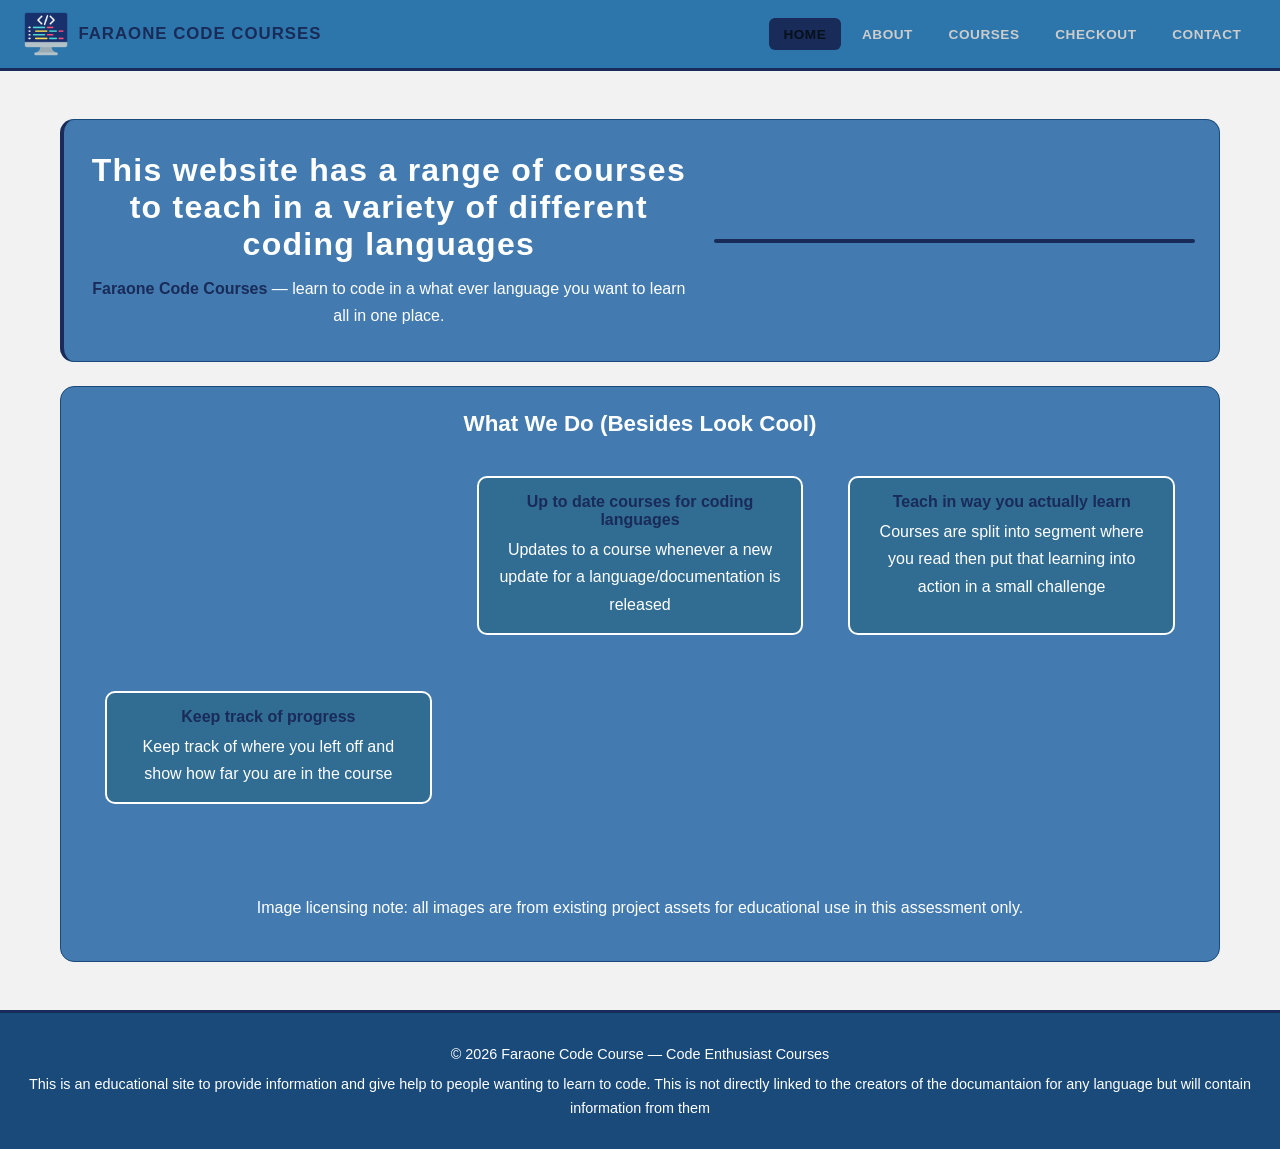
==== index.html @ bb4f56f6 "Add files via upload" ====
<!DOCTYPE html> <!-- Tells browser: this is HTML5 -->
<html lang="en"> <!-- Root element; lang="en" = English -->
<head> <!-- Metadata section — not shown on screen -->
    <meta charset="UTF-8"> <!-- Supports all standard characters -->
    <meta name="viewport" content="width=device-width, initial-scale=1.0"> <!-- Mobile scaling -->
    <meta name="description" content="A course to learn how to make code, created by Sam Faraone."> <!-- Search engine snippet -->
    <title>Faraone Code Courses | Index</title> <!-- Browser tab text -->
    <link rel="stylesheet" href="css/global.css"> <!-- Shared styles for all pages -->
    <link rel="stylesheet" href="css/index.css"> <!-- Extra styles for this page only -->
</head>

<body> <!-- Everything visible on screen lives here -->
    <!-- HEADER: logo + navigation — same on every page -->
    <header class="site-header"> <!-- Semantic header element; sticky top bar -->
        <a class="logo" href="index.html"> <!-- Logo is a link back to home -->
            <img src="img/logo.png" alt="Faraone Code Courses" height="35" width="35"> <!-- alt text for accessibility -->
            <span>Faraone Code Courses</span> <!-- Brand name text beside logo -->
        </a>

        <!-- MOBILE MENU TOGGLE: shown on mobile only; desktop/tablet keep the normal navigation visible -->
        <input class="menu-toggle" type="checkbox" id="menu-toggle" aria-label="Toggle navigation menu">
        
        <label class="menu-button" for="menu-toggle">
            <img src="img/logo.png" alt="" aria-hidden="true">
            <span>Menu</span>
        </label>

        <nav aria-label="Primary"> <!-- nav groups navigation links; aria-label names it -->
            <a class="active" href="index.html">Home</a> <!-- class="active" = current page -->
            <a href="about.html">About</a>
            <a href="products.html">Courses</a>
            <a href="checkout.html">Checkout</a>
            <a href="contact.html">Contact</a>
        </nav>
    </header>

    <!-- MAIN: the page's unique content -->
    <main> <!-- Only one <main> per page; screen readers jump to it -->
        <!-- HERO: big welcome message + feature image -->
        <section class="hero"> <!-- class="hero" applies the two-column grid layout -->
            <div> <!-- div groups the text so it sits in the left column -->
                <h1>This website has a range of courses to teach in a variety of different coding languages</h1> <!-- One h1 per page -->
                <p>

                <strong style="color:var(--accent)">Faraone Code Courses</strong> — learn to code in a what ever language you want to learn all in one place.
                </p> <!-- <strong> makes text bold and signals importance -->
            </div>
            <img src="img/hero-960.jpg" alt=""> <!-- Right-column
            image -->
        </section>

        <!-- SERVICES: three feature cards -->
        <section>
            <h2>What We Do (Besides Look Cool)</h2> <!-- h2 = section heading -->
            <div class="card-grid" style="column-count: 3; column-gap: 5px;"> <!-- Three-column card layout -->
            
                <p class="hidden"></p>
                <article class="card" style="margin: 20px; padding: 15px; border: 2px solid;"> <!-- article = self-contained content (a card) -->
                <h3>Up to date courses for coding languages</h3> <!-- h3 = card heading -->
                <p>Updates to a course whenever a new update for a language/documentation is released</p>
                </article>

                <article class="card" style="margin: 20px; padding: 15px; border: 2px solid;">
                <h3>Teach in way you actually learn</h3>
                <p>Courses are split into segment where you read then put that learning into action in a small challenge</p>
                </article>

                <article class="card" style="margin: 20px; padding: 15px; border: 2px solid;">
                <h3>Keep track of progress</h3>
                <p>Keep track of where you left off and show how far you are in the course</p>
                </article>

            </div>

            <br>
            <br>
            <br>

            <p class="note"> <!-- class="note" applies the yellow-bordered info box from index.css -->
            Image licensing note: all images are from existing project assets for educational use in this assessment only.
            </p>
        </section>

    </main>

    <!-- FOOTER: site info at the bottom of every page -->
    <footer>
        <p>&copy; 2026 Faraone Code Course &mdash; Code Enthusiast Courses</p>
        <p>This is an educational site to provide information and give help to people wanting to learn to code. This is not directly linked to the creators of the documantaion for any language but will contain information from them</p>
    </footer>

</body>
</html>
---- css/global.css ----
/* ============================================================
   global.css
   Shared styles loaded by EVERY page on the site.
   Edit colours here to change the look of the whole site.
   ============================================================ */


/* ------------------------------------------------------------
   COLOUR VARIABLES
   Change these values to retheme the entire site instantly.
   ------------------------------------------------------------ */
:root {
  --bg: #ffffff;   /* Page background — very dark navy             */
  --surface: #437bb0;   /* Section/panel background — slightly lighter  */
  --surface-alt:#316c93;   /* Alternate panel — used inside forms          */
  --header-bg:#2c76ab;   /* Header colour — change this to retheme header*/
  --footer-bg:#194a7a;   /* Footer colour — change this to retheme footer*/  /* LEGO yellow — buttons, headings, borders     */
  --accent-red:#194a7a;   /* LEGO red — card top borders                  */
  --text: #194a7a;   /* Main text — off-white                        */
  --text-dark:rgb(6, 17, 28);   /* Dark text — used on yellow backgrounds       */
  --muted: #000000;   /* Secondary text — grey                        */
  --border:#476f95;   /* Border lines — dark blue-grey                */
  --header-text-colour:#192b58;   /* Header text colour — change this to retheme header text */
}


/* ------------------------------------------------------------
   BASE RESET
   ------------------------------------------------------------ */
* {
  box-sizing: border-box; /* Include padding and border in element width */
}

body {
  margin: 0;                                  /* Remove browser's default white gap */
  font-family: Arial, Helvetica, sans-serif;  /* Site font — fallbacks listed left to right */
  background-color: var(--bg);               /* Solid very dark navy — no pattern */
  color: var(--text);                        /* Default off-white text */
  min-height: 100vh;                         /* Page fills at least the full screen height */
  display: flex;                             /* Flexbox so footer stays at bottom */
  flex-direction: column;                    /* Stack children top to bottom */
}

main {
  width: 100%;            /* Fill available width */
  max-width: 1200px;      /* Never wider than 1200px */
  margin: 0 auto;         /* Centre horizontally */
  padding: 1.5rem 1.25rem 3rem; /* Top / sides / bottom spacing */
}

section {
  margin-top: 1.5rem;                /* Gap above each section */
  background-color: var(--surface); /* Dark panel background */
  border: 1px solid var(--border);  /* Thin border around panel */
  border-radius: 14px;              /* Rounded corners */
  padding: 1.5rem;                  /* Space inside the panel */
}


/* ------------------------------------------------------------
   HEADINGS AND TEXT
   ------------------------------------------------------------ */
h1 {
  font-size: 2rem;          /* Large main heading */
  color: var(--accent);     /* LEGO yellow */
  letter-spacing: 0.04em;   /* Slight character spacing */
  margin-top: 0;            /* Remove browser default top margin */
}

h2 {
  font-size: 1.4rem;        /* Section heading */
  color: var(--accent);     /* LEGO yellow */
  margin-top: 0;
}

h3 {
  margin-top: 0;            /* Card / sub-section heading */
  color: var(--text);       /* Off-white — not yellow like h1/h2 */
}

p {
  line-height: 1.7;         /* Comfortable reading spacing (170% of font size) */
  color: var(--muted);      /* Soft grey text */
}

a:hover {
  color: #ffffff;           /* White on hover */
}


/* ------------------------------------------------------------
   HEADER
   Change --header-bg in :root to update the header colour.
   ------------------------------------------------------------ */
.site-header {
  position: sticky;                          /* Sticks to top when page scrolls */
  top: 0;                                    /* Position at the very top */
  z-index: 20;                               /* Sits above all page content */
  background-color: var(--header-bg);       /* Black — set by --header-bg variable */
  color: #ffffff;
  padding: 0.75rem 1.5rem;                  /* Space inside: top/bottom then sides */
  display: flex;                             /* Logo and nav in one row */
  align-items: center;                       /* Vertically centre both */
  justify-content: space-between;           /* Logo left, nav right */
  gap: 1rem;                                 /* Minimum space between logo and nav */
  border-bottom: 3px solid var(--accent);   /* LEGO yellow underline */
}

.logo {
  display: flex;             /* Image and text sit side by side */
  align-items: center;       /* Vertically centre them */
  gap: 0.65rem;              /* Space between image and text */
  color: var(--accent);      /* Yellow brand text */
  text-decoration: none;     /* No underline on the link */
  font-weight: 900;          /* Extra bold */
  font-size: 1.05rem;
  letter-spacing: 0.06em;
  text-transform: uppercase; /* ALL CAPS */
}

.logo img {
  width: 44px;   /* Fixed logo image size */
  height: 44px;
}

.site-header nav {
  display: flex;      /* Desktop/tablet: links are always visible in a row */
  flex-wrap: wrap;    /* Wrap to next line on narrow screens */
  gap: 0.4rem;        /* Gap between each link */
}

.site-header nav a {
  color: #cccccc;                  /* Light grey link text */
  text-decoration: none;
  padding: 0.45rem 0.85rem;        /* Clickable area around text */
  border-radius: 6px;
  font-weight: 700;
  font-size: 0.85rem;
  letter-spacing: 0.04em;
  text-transform: uppercase;
  border: 1px solid transparent;  /* Invisible border — prevents jumping on hover */
}

.site-header nav a:hover,
.site-header nav a:focus {
  background-color: var(--accent); /* Yellow fill on hover */
  color: var(--text-dark);         /* Black text on yellow */
}

.site-header nav a.active {
  background-color: var(--accent); /* Active page also gets yellow fill */
  color: var(--text-dark);
}


/* ------------------------------------------------------------
   MOBILE HAMBURGER MENU
   The checkbox and label let the menu open/close without JavaScript.
   The icon image is img/icon.png.
   ------------------------------------------------------------ */
.menu-toggle,
.menu-button {
  display: none; /* Hidden on desktop screens */
}

.menu-button {
  align-items: center;
  gap: 0.45rem;
  margin-left: auto;
  background-color: var(--surface-alt);
  color: var(--accent);
  border: 1px solid var(--accent);
  border-radius: 8px;
  padding: 0.45rem 0.7rem;
  font-weight: 800;
  font-size: 0.85rem;
  letter-spacing: 0.04em;
  text-transform: uppercase;
  cursor: pointer;
}

.menu-button img {
  width: 28px;
  height: 28px;
  display: block;
}

.menu-button:hover,
.menu-button:focus {
  background-color: var(--accent);
  color: var(--text-dark);
}

.menu-toggle:focus-visible + .menu-button {
  outline: 3px solid #ffffff;
  outline-offset: 3px;
}


/* ------------------------------------------------------------
   FOOTER
   Change --footer-bg in :root to update the footer colour.
   ------------------------------------------------------------ */
footer {
  margin-top: auto;                          /* Push footer to bottom of page */
  background-color: var(--footer-bg);       /* Black — set by --footer-bg variable */
  border-top: 3px solid var(--accent);      /* LEGO yellow top line */
  color: var(--muted);
  text-align: center;
  padding: 1.5rem 1rem;
}

footer p {
  margin: 0.3rem 0;     /* Tight vertical spacing */
  font-size: 0.9rem;
}

footer a {
  color: var(--accent); /* Yellow links in footer */
  text-decoration: none;
}

footer a:hover {
  color: #ffffff;
}


/* ------------------------------------------------------------
   HERO SECTION — two-column layout: text | image
   Used on: index.html, about.html, products.html
   ------------------------------------------------------------ */
.hero {
  background-color: var(--surface);
  border: 1px solid var(--border);
  border-left: 4px solid var(--accent);  /* Bold yellow left edge */
  border-radius: 14px;
  padding: 2rem 1.5rem;
  display: grid;                          /* Two-column grid */
  grid-template-columns: 1.25fr 1fr;    /* Text wider than image */
  gap: 1.5rem;
  align-items: center;                   /* Vertically centre columns */
}

.hero h1 { margin: 0 0 0.75rem; }  /* Remove top margin, add bottom gap */
.hero h2 { margin: 0 0 0.75rem; }
.hero p  { margin: 0; }

.hero img {
  width: 100%;                        /* Fill its column */
  border-radius: 10px;
  border: 2px solid var(--accent);   /* Yellow image border */
}


/* ------------------------------------------------------------
   CARD GRID — three equal columns
   Used on: index.html, about.html, products.html
   ------------------------------------------------------------ */
.card-grid {
  display: grid;
  grid-template-columns: repeat(3, 1fr); /* 3 equal columns */
  gap: 1rem;
  margin-top: 1rem;
}

.card {
  background-color: var(--surface-alt);
  border: 1px solid var(--border);
  border-top: 3px solid var(--accent-red); /* Red top accent */
  border-radius: 10px;
  padding: 1rem;
}

.card h3 {
  color: var(--accent);       /* Yellow card heading */
  margin-bottom: 0.45rem;
  font-size: 1rem;
}

.card p { margin: 0; }


/* ------------------------------------------------------------
   BUTTONS AND ACTION ROW
   Used on: checkout.html, contact.html
   ------------------------------------------------------------ */
.actions {
  display: flex;    /* Put buttons side by side */
  flex-wrap: wrap;
  gap: 0.7rem;
  margin-top: 1rem;
}

button {
  border: none;
  border-radius: 8px;
  padding: 0.75rem 1.25rem;
  font-weight: 700;
  cursor: pointer;             /* Hand cursor to show it's clickable */
  font-size: 0.9rem;
  letter-spacing: 0.04em;
  text-transform: uppercase;
}

button[type="submit"] {
  background-color: var(--accent); /* Yellow submit button */
  color: var(--text-dark);         /* Black text on yellow */
}

button[type="reset"] {
  background-color: var(--surface-alt); /* Dark reset button */
  color: var(--muted);
  border: 1px solid var(--border);
}

button:hover,
button:focus {
  background-color: #ffffff; /* White on hover */
  color: var(--text-dark);
}


/* ------------------------------------------------------------
   FORMS
   Used on: checkout.html, contact.html
   ------------------------------------------------------------ */
form {
  background-color: var(--surface-alt);
  border: 1px solid var(--border);
  border-radius: 12px;
  padding: 1.25rem;
}

fieldset {
  border: 1px solid var(--border);  /* Box around field group */
  border-radius: 8px;
  margin-bottom: 1.25rem;
  padding: 1.25rem;
}

legend {
  font-weight: 700;
  color: var(--accent);            /* Yellow group title */
  padding: 0 0.4rem;
  letter-spacing: 0.04em;
  text-transform: uppercase;
  font-size: 0.9rem;
}

.form-grid {
  display: grid;
  grid-template-columns: repeat(2, 1fr); /* Two-column field layout */
  gap: 0.9rem;
}

.field-group {
  display: flex;
  flex-direction: column; /* Label sits above input */
}

.field-group label {
  margin-bottom: 0.35rem;
  font-weight: 700;
  font-size: 0.9rem;
  color: var(--text);
}

.field-group input,
.field-group select,
.field-group textarea {
  width: 100%;
  padding: 0.6rem 0.75rem;
  border: 1px solid var(--border);
  border-radius: 8px;
  font-size: 1rem;
  background-color: var(--bg); /* Match page background */
  color: var(--text);
}

.field-group input:focus,
.field-group select:focus,
.field-group textarea:focus {
  outline: none;                   /* Remove default browser outline */
  border-color: var(--accent);    /* Yellow border on focus */
}

.field-group textarea {
  min-height: 100px;
  resize: vertical; /* User can drag to resize height only */
}

.full {
  grid-column: 1 / -1; /* Span all columns in the grid */
}


/* ------------------------------------------------------------
   RESPONSIVE — layout changes for smaller screens
   ------------------------------------------------------------ */
@media (max-width: 900px) {
  /* Tablet: reduce columns from 3/4 to 2 */
  .card-grid    { grid-template-columns: repeat(2, 1fr); }
  .product-grid { grid-template-columns: repeat(2, 1fr); }
}

@media (min-width: 761px) {
  /* Desktop/tablet: always show the navigation links as normal header links. */
  .site-header {
    flex-wrap: nowrap;
  }

  .menu-toggle,
  .menu-button {
    display: none !important; /* The hamburger controls are only for mobile view. */
  }

  .site-header nav {
    display: flex !important; /* Prevents the nav from staying hidden outside mobile view. */
    width: auto;
    flex-direction: row;
    flex-wrap: wrap;
    padding-top: 0;
  }
}

@media (max-width: 760px) {
  /* Phone: hide the nav inside the hamburger menu until the button is tapped. */
  .site-header {
    position: sticky;   /* Keep the compact mobile header visible while scrolling */
    flex-direction: row;
    flex-wrap: wrap;    /* Nav can drop underneath when opened */
    align-items: center;
  }

  .logo {
    max-width: calc(100% - 120px); /* Leaves room for the menu button */
  }

  .menu-toggle {
    display: block;
    position: absolute;
    opacity: 0;         /* Keeps it accessible but visually hidden */
    width: 1px;
    height: 1px;
  }

  .menu-button {
    display: flex;      /* Show the icon button only on mobile */
  }

  .site-header nav {
    display: none;      /* Mobile only: menu starts closed behind the hamburger button */
    width: 100%;
    flex-direction: column;
    flex-wrap: nowrap;
    gap: 0.45rem;
    padding-top: 0.75rem;
  }

  .menu-toggle:checked ~ nav {
    display: flex;      /* Mobile only: menu opens when the checkbox is checked */
  }

  .site-header nav a {
    width: 100%;
    flex: none;
    text-align: left;
  }

  .hero,
  .form-grid,
  .card-grid,
  .product-grid {
    grid-template-columns: 1fr; /* Single column */
  }

  h1 { font-size: 1.5rem; } /* Smaller heading on phones */
}
---- css/index.css ----
:root{
  --checkout-label: #ffffff;
  --checkout-bg: #f2f2f2;
  --checkout-border: #194a7a;
  --checkout-accent: #192b58;
  --checkout-text: #ffffff;

  --bg: var(--checkout-bg);
  --text: var(--checkout-text);
  --border: var(--checkout-border);
  --accent: var(--checkout-accent);
  --label: var(--checkout-label);
}

h1, h2, h3, p, article{
  color: rgb(255, 255, 255);
  text-align: center;
}
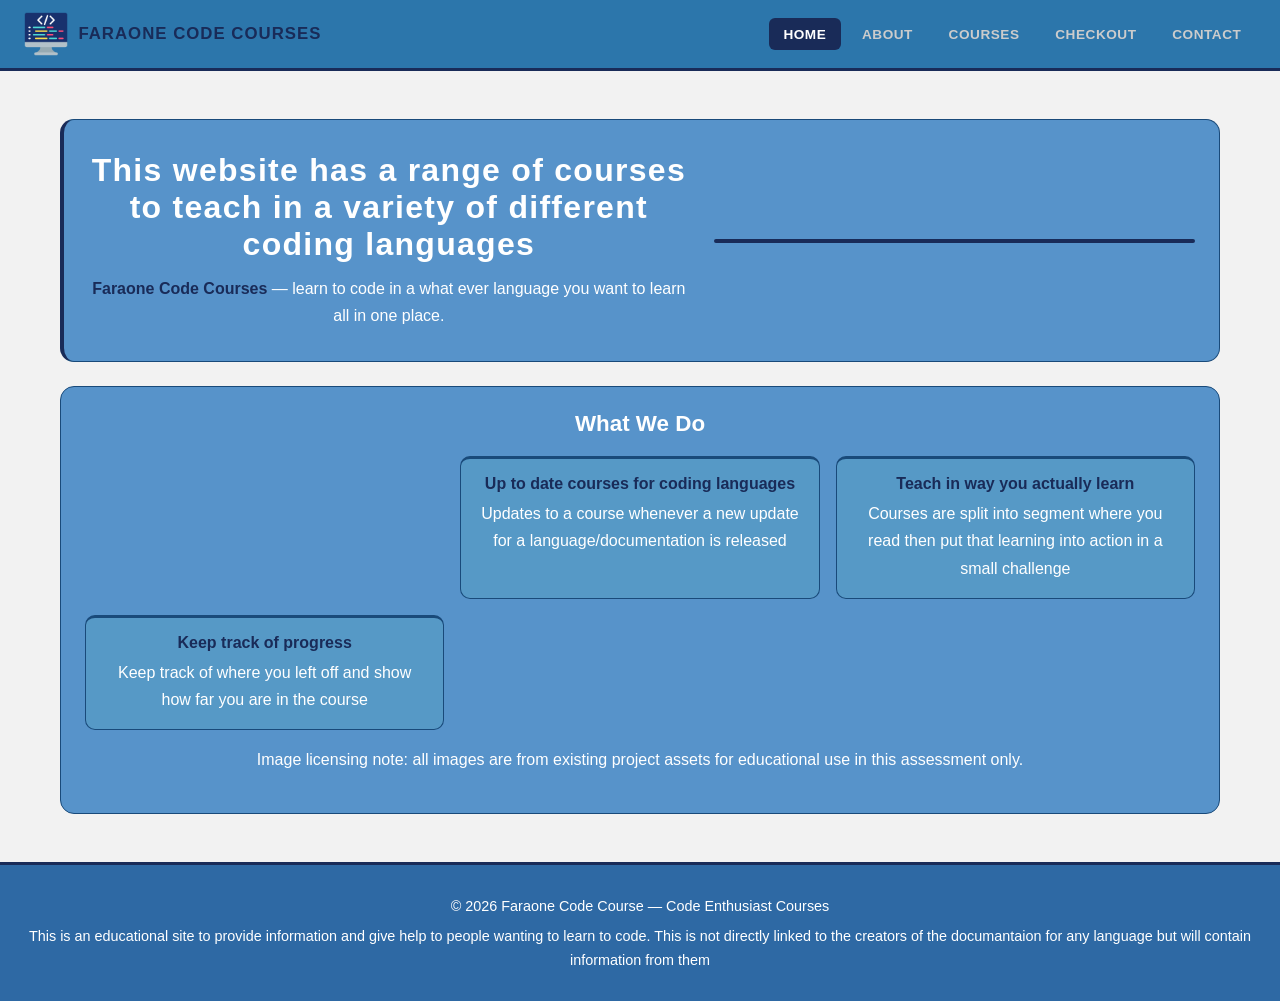
==== commit 57cec2f1: "Add files via upload" ====
--- a/index.html
+++ b/index.html
@@ -40,41 +40,38 @@
         <section class="hero"> <!-- class="hero" applies the two-column grid layout -->
             <div> <!-- div groups the text so it sits in the left column -->
                 <h1>This website has a range of courses to teach in a variety of different coding languages</h1> <!-- One h1 per page -->
+                
                 <p>
-
                 <strong style="color:var(--accent)">Faraone Code Courses</strong> — learn to code in a what ever language you want to learn all in one place.
                 </p> <!-- <strong> makes text bold and signals importance -->
             </div>
-            <img src="img/hero-960.jpg" alt=""> <!-- Right-column
-            image -->
+            <img src="img/hero-960.jpg" alt=""> <!-- Right-column image -->
         </section>
 
         <!-- SERVICES: three feature cards -->
         <section>
-            <h2>What We Do (Besides Look Cool)</h2> <!-- h2 = section heading -->
-            <div class="card-grid" style="column-count: 3; column-gap: 5px;"> <!-- Three-column card layout -->
+            <h2>What We Do</h2> <!-- h2 = section heading -->
+            <div class="card-grid"> <!-- Three-column card layout -->
             
                 <p class="hidden"></p>
-                <article class="card" style="margin: 20px; padding: 15px; border: 2px solid;"> <!-- article = self-contained content (a card) -->
-                <h3>Up to date courses for coding languages</h3> <!-- h3 = card heading -->
-                <p>Updates to a course whenever a new update for a language/documentation is released</p>
+                <article class="card"> <!-- article = self-contained content (a card) -->
+                    <h3>Up to date courses for coding languages</h3> <!-- h3 = card heading -->
+                    <p>Updates to a course whenever a new update for a language/documentation is released</p>
                 </article>
 
-                <article class="card" style="margin: 20px; padding: 15px; border: 2px solid;">
-                <h3>Teach in way you actually learn</h3>
-                <p>Courses are split into segment where you read then put that learning into action in a small challenge</p>
+                <article class="card">
+                    <h3>Teach in way you actually learn</h3>
+                    <p>Courses are split into segment where you read then put that learning into action in a small challenge</p>
                 </article>
 
-                <article class="card" style="margin: 20px; padding: 15px; border: 2px solid;">
-                <h3>Keep track of progress</h3>
-                <p>Keep track of where you left off and show how far you are in the course</p>
+                <article class="card">
+                    <h3>Keep track of progress</h3>
+                    <p>Keep track of where you left off and show how far you are in the course</p>
                 </article>
 
             </div>
 
-            <br>
-            <br>
-            <br>
+
 
             <p class="note"> <!-- class="note" applies the yellow-bordered info box from index.css -->
             Image licensing note: all images are from existing project assets for educational use in this assessment only.
--- a/css/global.css
+++ b/css/global.css
@@ -11,16 +11,18 @@
    ------------------------------------------------------------ */
 :root {
   --bg: #ffffff;   /* Page background — very dark navy             */
-  --surface: #437bb0;   /* Section/panel background — slightly lighter  */
-  --surface-alt:#316c93;   /* Alternate panel — used inside forms          */
+  --surface: #5793ca;   /* Section/panel background — slightly lighter  */
+  --surface-alt:#5699c6;   /* Alternate panel — used inside forms          */
   --header-bg:#2c76ab;   /* Header colour — change this to retheme header*/
-  --footer-bg:#194a7a;   /* Footer colour — change this to retheme footer*/  /* LEGO yellow — buttons, headings, borders     */
+  --footer-bg:#2e69a4;   /* Footer colour — change this to retheme footer*/  /* LEGO yellow — buttons, headings, borders     */
   --accent-red:#194a7a;   /* LEGO red — card top borders                  */
   --text: #194a7a;   /* Main text — off-white                        */
   --text-dark:rgb(6, 17, 28);   /* Dark text — used on yellow backgrounds       */
   --muted: #000000;   /* Secondary text — grey                        */
   --border:#476f95;   /* Border lines — dark blue-grey                */
   --header-text-colour:#192b58;   /* Header text colour — change this to retheme header text */
+  --hover-text-colour:#ffffff;   /* Header text colour on hover — change this to retheme header text on hover */
+  
 }
 
 
@@ -144,12 +146,12 @@
 .site-header nav a:hover,
 .site-header nav a:focus {
   background-color: var(--accent); /* Yellow fill on hover */
-  color: var(--text-dark);         /* Black text on yellow */
+  color: var(--hover-text-colour); /* Black text on yellow */
 }
 
 .site-header nav a.active {
   background-color: var(--accent); /* Active page also gets yellow fill */
-  color: var(--text-dark);
+  color: var(--hover-text-colour); /* Black text on yellow */
 }
 
 
@@ -304,7 +306,7 @@
 
 button[type="submit"] {
   background-color: var(--accent); /* Yellow submit button */
-  color: var(--text-dark);         /* Black text on yellow */
+  color: var(--text);         /* Black text on yellow */
 }
 
 button[type="reset"] {
@@ -316,7 +318,7 @@
 button:hover,
 button:focus {
   background-color: #ffffff; /* White on hover */
-  color: var(--text-dark);
+  color: var(--text-dark); /* Black text on white */
 }
 
 
@@ -374,7 +376,7 @@
   border-radius: 8px;
   font-size: 1rem;
   background-color: var(--bg); /* Match page background */
-  color: var(--text);
+  color: var(--text-dark); /* Dark text for readability on white background */
 }
 
 .field-group input:focus,
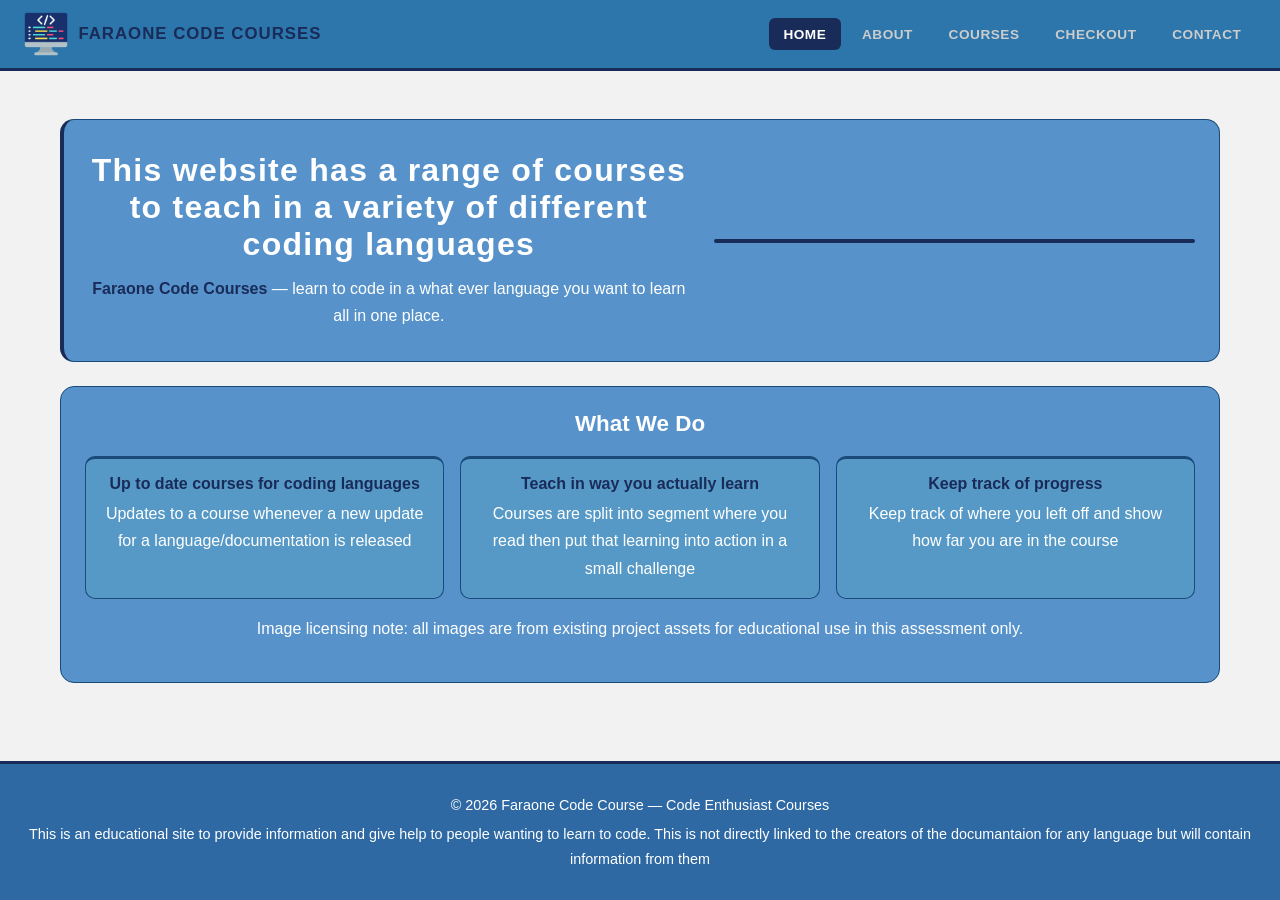
==== commit 6e919a9c: "Update index.html" ====
--- a/index.html
+++ b/index.html
@@ -53,7 +53,6 @@
             <h2>What We Do</h2> <!-- h2 = section heading -->
             <div class="card-grid"> <!-- Three-column card layout -->
             
-                <p class="hidden"></p>
                 <article class="card"> <!-- article = self-contained content (a card) -->
                     <h3>Up to date courses for coding languages</h3> <!-- h3 = card heading -->
                     <p>Updates to a course whenever a new update for a language/documentation is released</p>
@@ -87,4 +86,4 @@
     </footer>
 
 </body>
-</html>+</html>
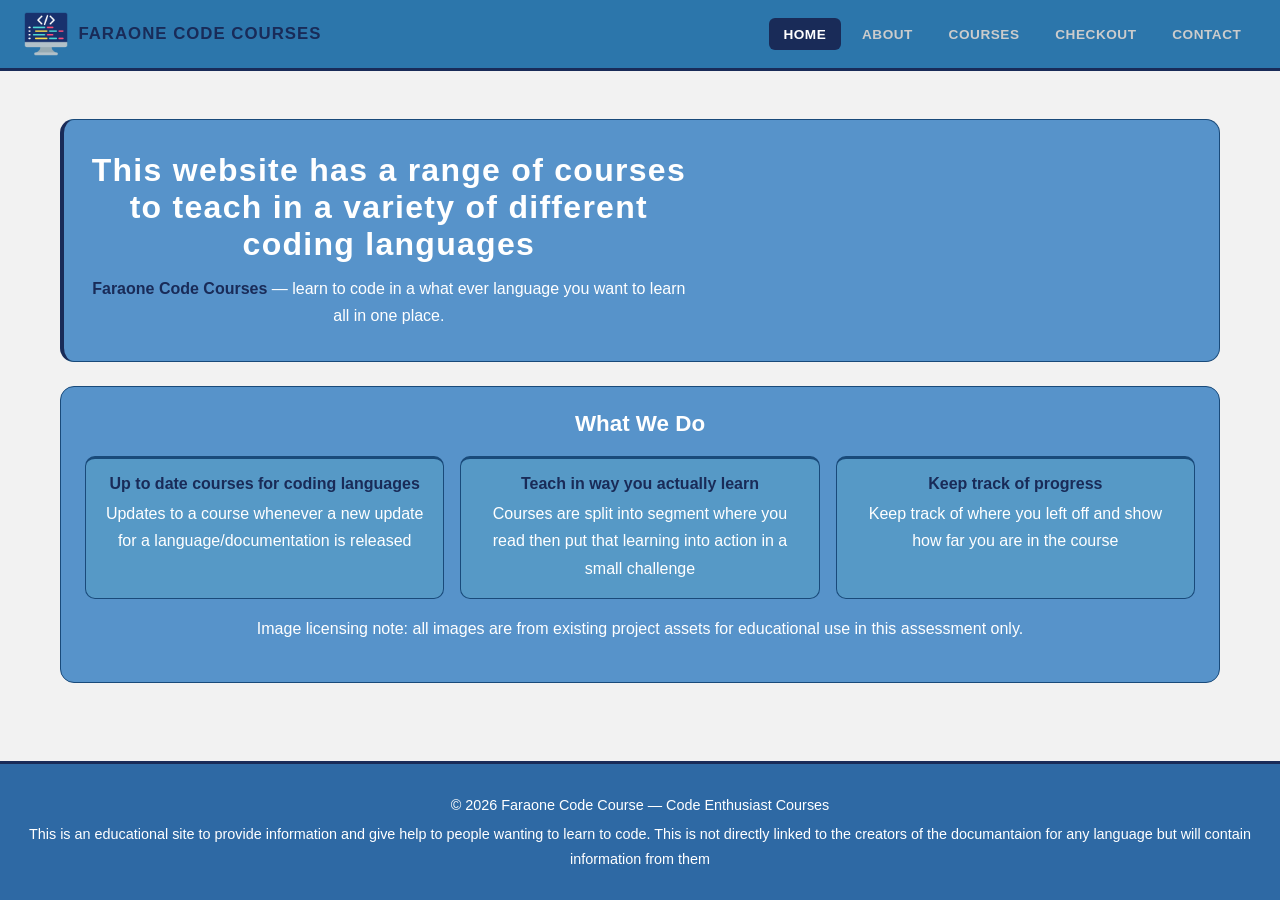
==== commit 81e8bc8e: "Update index.html" ====
--- a/index.html
+++ b/index.html
@@ -45,7 +45,7 @@
                 <strong style="color:var(--accent)">Faraone Code Courses</strong> — learn to code in a what ever language you want to learn all in one place.
                 </p> <!-- <strong> makes text bold and signals importance -->
             </div>
-            <img src="img/hero-960.jpg" alt=""> <!-- Right-column image -->
+            <img src="img/hero-960.jpg" alt="" hidden=""> <!-- Right-column image -->
         </section>
 
         <!-- SERVICES: three feature cards -->
